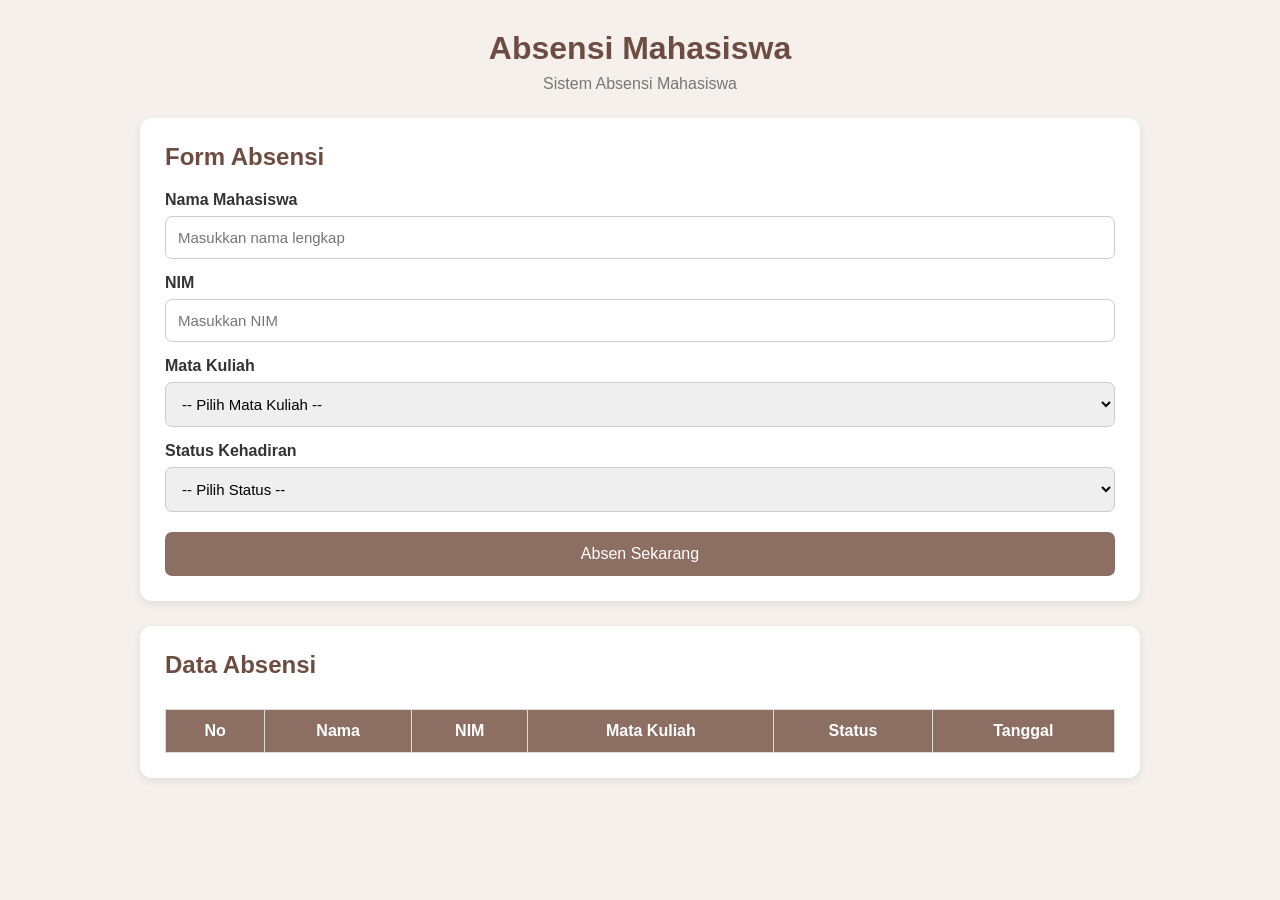
==== absensi.html @ 93a09550 "Add files via upload" ====
<!DOCTYPE html>
<html lang="id">
<head>
    <meta charset="UTF-8">
    <meta name="viewport" content="width=device-width, initial-scale=1.0">

    <title>Absensi Mahasiswa</title>

    <link rel="stylesheet" href="absensi.css">
</head>

<body>

    <div class="container">

        <!-- HEADER -->
        <header class="header">
            <div>
                <h1>Absensi Mahasiswa</h1>
                <p>Sistem Absensi Mahasiswa</p>
            </div>
        </header>


        <!-- FORM ABSENSI -->
        <section class="card">

            <h2>Form Absensi</h2>

            <div class="form-group">

                <label for="nama">Nama Mahasiswa</label>
                <input
                    type="text"
                    id="nama"
                    placeholder="Masukkan nama lengkap"
                >

            </div>


            <div class="form-group">

                <label for="nim">NIM</label>
                <input
                    type="text"
                    id="nim"
                    placeholder="Masukkan NIM"
                >

            </div>


            <div class="form-group">

                <label for="mataKuliah">Mata Kuliah</label>

                <select id="mataKuliah">

                    <option value="">
                        -- Pilih Mata Kuliah --
                    </option>

                    <option value="Rekayasa Perangkat Lunak II">
                        Rekayasa Perangkat Lunak II
                    </option>

                    <option value="Sistem Pendukung Keputusan">
                        Sistem Pendukung Keputusan
                    </option>

                    <option value="Keamanan Data dan Jaringan">
                        Keamanan Data dan Jaringan
                    </option>

                    <option value="Komputer Grafik">
                        Komputer Grafik
                    </option>

                </select>

            </div>


            <div class="form-group">

                <label for="status">Status Kehadiran</label>

                <select id="status">

                    <option value="">
                        -- Pilih Status --
                    </option>

                    <option value="Hadir">
                        Hadir
                    </option>

                    <option value="Izin">
                        Izin
                    </option>

                    <option value="Sakit">
                        Sakit
                    </option>

                    <option value="Alpa">
                        Alpa
                    </option>

                </select>

            </div>


            <button
                type="button"
                id="tombolAbsen"
            >
                Absen Sekarang
            </button>

        </section>


        <!-- TABEL ABSENSI -->
        <section class="card">

            <h2>Data Absensi</h2>

            <div class="table-container">

                <table>

                    <thead>

                        <tr>
                            <th>No</th>
                            <th>Nama</th>
                            <th>NIM</th>
                            <th>Mata Kuliah</th>
                            <th>Status</th>
                            <th>Tanggal</th>
                        </tr>

                    </thead>


                    <tbody id="dataAbsensi">

                    </tbody>

                </table>

            </div>

        </section>

    </div>


    <!-- JAVASCRIPT ABSENSI -->
    <script src="absensi.js"></script>

</body>
</html>
---- absensi.css ----
* {
    margin: 0;
    padding: 0;
    box-sizing: border-box;
}

body {
    font-family: Arial, sans-serif;
    background: #f5f0eb;
    color: #333;
    padding: 30px;
}

.container {
    max-width: 1000px;
    margin: auto;
}

.header {
    text-align: center;
    margin-bottom: 25px;
}

.header h1 {
    color: #6d4c41;
    margin-bottom: 8px;
}

.header p {
    color: #777;
}

.card {
    background: white;
    padding: 25px;
    margin-bottom: 25px;
    border-radius: 12px;
    box-shadow: 0 3px 10px rgba(0, 0, 0, 0.08);
}

.card h2 {
    margin-bottom: 20px;
    color: #6d4c41;
}

label {
    display: block;
    margin-top: 15px;
    margin-bottom: 7px;
    font-weight: bold;
}

input,
select {
    width: 100%;
    padding: 12px;
    border: 1px solid #ccc;
    border-radius: 7px;
    font-size: 15px;
}

button {
    width: 100%;
    margin-top: 20px;
    padding: 13px;
    border: none;
    border-radius: 7px;
    background: #8d6e63;
    color: white;
    font-size: 16px;
    cursor: pointer;
}

button:hover {
    background: #6d4c41;
}

.table-container {
    overflow-x: auto;
}

table {
    width: 100%;
    border-collapse: collapse;
    margin-top: 10px;
}

th,
td {
    border: 1px solid #ddd;
    padding: 12px;
    text-align: center;
}

th {
    background: #8d6e63;
    color: white;
}

tr:nth-child(even) {
    background: #f9f9f9;
}

@media (max-width: 600px) {
    body {
        padding: 15px;
    }

    .card {
        padding: 18px;
    }

    table {
        font-size: 13px;
    }
}
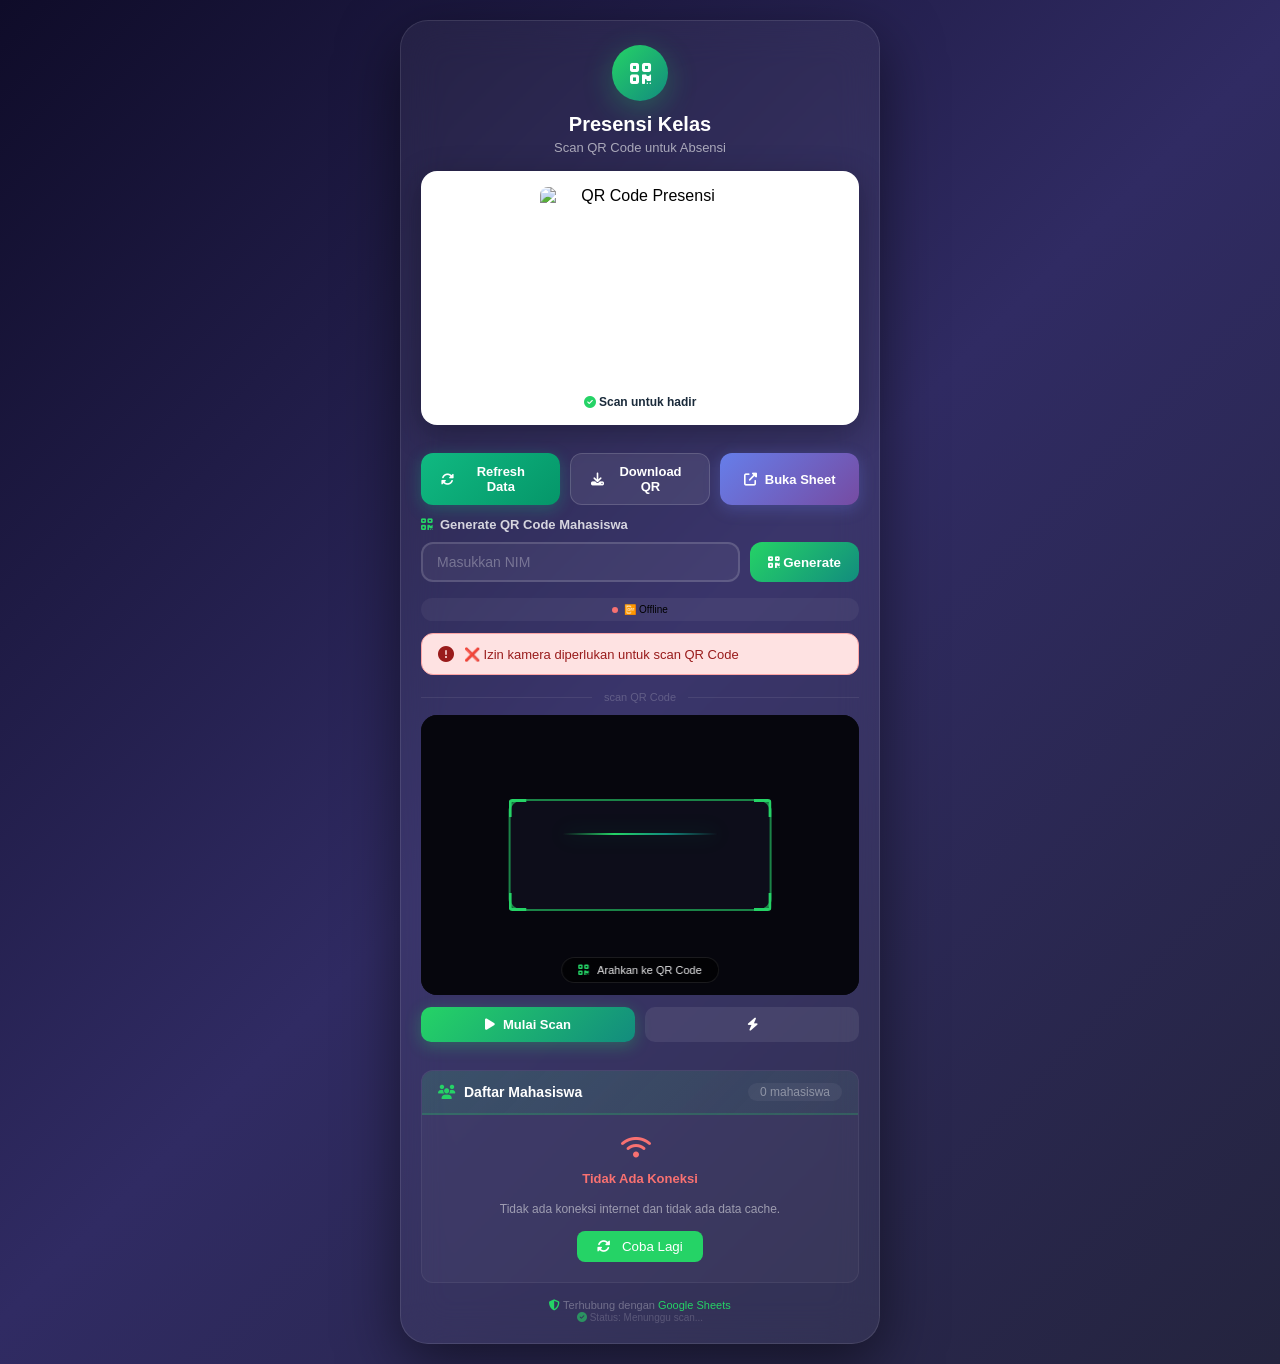
==== commit b6cf29c0: "Add files via upload" ====
--- a/absensi.html
+++ b/absensi.html
@@ -1,166 +1,1435 @@
 <!DOCTYPE html>
 <html lang="id">
 <head>
-    <meta charset="UTF-8">
-    <meta name="viewport" content="width=device-width, initial-scale=1.0">
-
-    <title>Absensi Mahasiswa</title>
-
-    <link rel="stylesheet" href="absensi.css">
+    <meta charset="UTF-8" />
+    <meta name="viewport" content="width=device-width, initial-scale=1.0, maximum-scale=1.0, user-scalable=no" />
+    <title>Presensi Kelas - QR Code</title>
+    <link rel="stylesheet" href="https://cdnjs.cloudflare.com/ajax/libs/font-awesome/6.5.1/css/all.min.css" />
+    <script src="https://cdnjs.cloudflare.com/ajax/libs/html5-qrcode/2.3.8/html5-qrcode.min.js"></script>
+    <style>
+        * { margin: 0; padding: 0; box-sizing: border-box; }
+
+        body {
+            font-family: -apple-system, BlinkMacSystemFont, 'Segoe UI', Roboto, sans-serif;
+            background: linear-gradient(135deg, #0f0c29, #302b63, #24243e);
+            min-height: 100vh;
+            display: flex;
+            justify-content: center;
+            align-items: flex-start;
+            padding: 20px;
+        }
+
+        .container {
+            max-width: 480px;
+            width: 100%;
+            background: rgba(255, 255, 255, 0.05);
+            backdrop-filter: blur(20px);
+            border-radius: 28px;
+            padding: 24px 20px 20px;
+            border: 1px solid rgba(255, 255, 255, 0.1);
+            box-shadow: 0 20px 60px rgba(0, 0, 0, 0.5);
+        }
+
+        .icon-circle {
+            width: 56px;
+            height: 56px;
+            background: linear-gradient(135deg, #25d366, #128c7e);
+            border-radius: 50%;
+            display: flex;
+            align-items: center;
+            justify-content: center;
+            margin: 0 auto 12px;
+            font-size: 24px;
+            color: white;
+            box-shadow: 0 8px 30px rgba(37, 211, 102, 0.3);
+        }
+
+        h1 { color: #fff; font-size: 20px; font-weight: 700; text-align: center; margin-bottom: 4px; }
+        .subtitle { color: rgba(255, 255, 255, 0.6); font-size: 13px; text-align: center; margin-bottom: 16px; }
+
+        .qr-wrapper {
+            background: white;
+            border-radius: 16px;
+            padding: 16px;
+            margin-bottom: 16px;
+            display: inline-block;
+            box-shadow: 0 8px 32px rgba(0, 0, 0, 0.3);
+            width: 100%;
+            text-align: center;
+        }
+
+        #qrImage { width: 200px; height: 200px; display: block; border-radius: 8px; margin: 0 auto; }
+        .qr-wrapper .qr-label { color: #1a2a3a; font-size: 12px; font-weight: 600; margin-top: 8px; }
+
+        .btn-group { display: flex; gap: 10px; margin-top: 12px; flex-wrap: wrap; justify-content: center; }
+        .btn {
+            padding: 10px 20px; border: none; border-radius: 12px; font-weight: 600; font-size: 13px;
+            cursor: pointer; transition: all 0.3s; display: inline-flex; align-items: center;
+            gap: 8px; text-decoration: none; flex: 1; justify-content: center;
+        }
+        .btn-primary {
+            background: linear-gradient(135deg, #25d366, #128c7e);
+            color: white; box-shadow: 0 4px 16px rgba(37, 211, 102, 0.3);
+        }
+        .btn-primary:hover { transform: translateY(-2px); box-shadow: 0 8px 30px rgba(37, 211, 102, 0.4); }
+        .btn-secondary {
+            background: linear-gradient(135deg, #667eea, #764ba2);
+            color: white; box-shadow: 0 4px 16px rgba(102, 126, 234, 0.3);
+        }
+        .btn-secondary:hover { transform: translateY(-2px); box-shadow: 0 8px 30px rgba(102, 126, 234, 0.4); }
+        .btn-outline {
+            background: rgba(255, 255, 255, 0.08); color: white; border: 1px solid rgba(255, 255, 255, 0.15);
+        }
+        .btn-outline:hover { background: rgba(255, 255, 255, 0.15); transform: translateY(-2px); }
+        .btn-success {
+            background: linear-gradient(135deg, #10b981, #059669);
+            color: white; box-shadow: 0 4px 16px rgba(16, 185, 129, 0.3);
+        }
+        .btn-success:hover { transform: translateY(-2px); box-shadow: 0 8px 30px rgba(16, 185, 129, 0.4); }
+
+        .divider {
+            display: flex; align-items: center; margin: 16px 0 12px; gap: 12px;
+            color: rgba(255, 255, 255, 0.2); font-size: 11px;
+        }
+        .divider::before, .divider::after { content: ''; flex: 1; height: 1px; background: rgba(255, 255, 255, 0.08); }
+
+        .scanner-area {
+            position: relative;
+            background: #1a1a2e;
+            border-radius: 16px;
+            margin-top: 12px;
+            min-height: 280px;
+            width: 100%;
+            overflow: hidden;
+        }
+
+        #qr-reader {
+            width: 100% !important;
+            min-height: 280px;
+            background: #0d0d1a;
+            position: relative;
+        }
+
+        #qr-reader video {
+            width: 100% !important;
+            height: auto !important;
+            border-radius: 0 !important;
+            display: block !important;
+        }
+
+        #qr-reader > div:not(:first-child) { display: none !important; }
+        #qr-reader > div:first-child { width: 100% !important; height: auto !important; }
+        #qr-reader > div:first-child > div:first-child { width: 100% !important; height: auto !important; }
+
+        .scanner-overlay {
+            position: absolute;
+            top: 0;
+            left: 0;
+            width: 100%;
+            height: 100%;
+            pointer-events: none;
+            z-index: 10;
+        }
+
+        .scanner-overlay .scan-frame {
+            position: absolute;
+            top: 50%;
+            left: 50%;
+            transform: translate(-50%, -50%);
+            width: 60%;
+            height: 40%;
+            border: 2px solid rgba(37, 211, 102, 0.6);
+            border-radius: 12px;
+            box-shadow: 0 0 0 4000px rgba(0, 0, 0, 0.5);
+        }
+
+        .scanner-overlay .scan-frame .corner {
+            position: absolute;
+            width: 18px; height: 18px;
+            border-color: #25d366;
+            border-style: solid;
+            border-width: 0;
+        }
+        .scanner-overlay .scan-frame .corner-tl { top: -2px; left: -2px; border-top-width: 3px; border-left-width: 3px; border-radius: 4px 0 0 0; }
+        .scanner-overlay .scan-frame .corner-tr { top: -2px; right: -2px; border-top-width: 3px; border-right-width: 3px; border-radius: 0 4px 0 0; }
+        .scanner-overlay .scan-frame .corner-bl { bottom: -2px; left: -2px; border-bottom-width: 3px; border-left-width: 3px; border-radius: 0 0 0 4px; }
+        .scanner-overlay .scan-frame .corner-br { bottom: -2px; right: -2px; border-bottom-width: 3px; border-right-width: 3px; border-radius: 0 0 4px 0; }
+
+        .scanner-overlay .scan-line {
+            position: absolute;
+            top: 30%;
+            left: 20%;
+            right: 20%;
+            height: 2px;
+            background: linear-gradient(90deg, transparent, #25d366, #128c7e, transparent);
+            animation: scanMove 2.5s ease-in-out infinite;
+            border-radius: 2px;
+            box-shadow: 0 0 20px rgba(37, 211, 102, 0.3);
+        }
+
+        @keyframes scanMove {
+            0% { top: 30%; opacity: 0.5; }
+            50% { top: 70%; opacity: 1; }
+            100% { top: 30%; opacity: 0.5; }
+        }
+
+        .scanner-overlay .scan-text {
+            position: absolute;
+            bottom: 12px;
+            left: 50%;
+            transform: translateX(-50%);
+            color: rgba(255, 255, 255, 0.9);
+            font-size: 11px;
+            font-weight: 500;
+            background: rgba(0, 0, 0, 0.6);
+            backdrop-filter: blur(8px);
+            padding: 6px 16px;
+            border-radius: 16px;
+            display: flex;
+            align-items: center;
+            gap: 8px;
+            border: 1px solid rgba(255, 255, 255, 0.1);
+            z-index: 15;
+            white-space: nowrap;
+        }
+
+        .scanner-overlay .scan-text i {
+            color: #25d366;
+            font-size: 12px;
+            animation: pulse-icon 1.5s ease-in-out infinite;
+        }
+
+        @keyframes pulse-icon { 0%, 100% { opacity: 1; } 50% { opacity: 0.3; } }
+
+        .scanner-controls {
+            display: flex;
+            gap: 10px;
+            padding: 12px 0;
+        }
+
+        .scanner-controls button {
+            flex: 1;
+            padding: 10px;
+            border: none;
+            border-radius: 10px;
+            font-weight: 600;
+            font-size: 13px;
+            cursor: pointer;
+            transition: all 0.25s ease;
+            display: flex;
+            align-items: center;
+            justify-content: center;
+            gap: 8px;
+        }
+
+        .btn-scan {
+            background: linear-gradient(135deg, #25d366 0%, #128c7e 100%);
+            color: white;
+            box-shadow: 0 4px 16px rgba(37, 211, 102, 0.3);
+        }
+        .btn-scan:hover { transform: translateY(-2px); box-shadow: 0 6px 24px rgba(37, 211, 102, 0.4); }
+        .btn-scan.stop { background: #e74c3c; box-shadow: 0 4px 16px rgba(231, 76, 60, 0.3); }
+        .btn-scan.stop:hover { box-shadow: 0 6px 24px rgba(231, 76, 60, 0.4); }
+
+        .btn-flash {
+            background: rgba(255, 255, 255, 0.08);
+            color: white;
+            border: 1px solid rgba(255, 255, 255, 0.15);
+            flex: 0.4;
+        }
+        .btn-flash:hover { background: rgba(255, 255, 255, 0.15); }
+        .btn-flash.active { background: #f1c40f; color: #2c3e50; border-color: #f1c40f; }
+
+        #status {
+            padding: 12px 16px;
+            border-radius: 12px;
+            font-weight: 500;
+            font-size: 13px;
+            display: none;
+            animation: slideUp 0.3s ease;
+            align-items: center;
+            gap: 10px;
+            margin-top: 12px;
+        }
+        #status i { font-size: 16px; }
+        @keyframes slideUp { from { opacity: 0; transform: translateY(8px); } to { opacity: 1; transform: translateY(0); } }
+        #status.success { display: flex; background: #d1fae5; color: #065f46; border: 1px solid #a7f3d0; }
+        #status.error { display: flex; background: #fee2e2; color: #991b1b; border: 1px solid #fca5a5; }
+        #status.info { display: flex; background: #dbeafe; color: #1e40af; border: 1px solid #93c5fd; }
+        #status.warning { display: flex; background: #fef3c7; color: #92400e; border: 1px solid #fcd34d; }
+
+        .data-section {
+            margin-top: 16px;
+            background: rgba(255, 255, 255, 0.03);
+            border-radius: 12px;
+            border: 1px solid rgba(255, 255, 255, 0.06);
+            overflow: hidden;
+        }
+
+        .data-section .data-header {
+            padding: 12px 16px;
+            background: linear-gradient(135deg, rgba(37, 211, 102, 0.15), rgba(37, 211, 102, 0.05));
+            border-bottom: 2px solid rgba(37, 211, 102, 0.2);
+            display: flex;
+            justify-content: space-between;
+            align-items: center;
+        }
+
+        .data-section .data-header .title {
+            color: #fff;
+            font-size: 14px;
+            font-weight: 700;
+            display: flex;
+            align-items: center;
+            gap: 8px;
+        }
+
+        .data-section .data-header .title i {
+            color: #25d366;
+        }
+
+        .data-section .data-header .count {
+            color: rgba(255, 255, 255, 0.4);
+            font-size: 12px;
+            background: rgba(255, 255, 255, 0.05);
+            padding: 2px 12px;
+            border-radius: 20px;
+        }
+
+        .data-section .table-wrapper {
+            max-height: 200px;
+            overflow-y: auto;
+        }
+
+        .data-section .table-wrapper::-webkit-scrollbar { width: 4px; }
+        .data-section .table-wrapper::-webkit-scrollbar-track { background: rgba(255, 255, 255, 0.03); }
+        .data-section .table-wrapper::-webkit-scrollbar-thumb { background: rgba(37, 211, 102, 0.3); border-radius: 4px; }
+
+        .data-section table {
+            width: 100%;
+            border-collapse: collapse;
+            font-size: 12px;
+        }
+
+        .data-section table th {
+            padding: 8px 10px;
+            text-align: left;
+            color: rgba(255, 255, 255, 0.5);
+            font-weight: 600;
+            font-size: 10px;
+            text-transform: uppercase;
+            letter-spacing: 0.5px;
+            border-bottom: 1px solid rgba(255, 255, 255, 0.05);
+            position: sticky;
+            top: 0;
+            background: rgba(15, 12, 41, 0.95);
+            backdrop-filter: blur(8px);
+        }
+
+        .data-section table td {
+            padding: 8px 10px;
+            border-bottom: 1px solid rgba(255, 255, 255, 0.03);
+            color: rgba(255, 255, 255, 0.8);
+        }
+
+        .data-section table tr:hover td { background: rgba(255, 255, 255, 0.02); }
+        .data-section table .status-hadir { color: #25d366; font-weight: 600; }
+        .data-section table .status-belum { color: rgba(255, 255, 255, 0.3); }
+
+        .footer-note {
+            margin-top: 16px;
+            font-size: 11px;
+            color: rgba(255, 255, 255, 0.3);
+            text-align: center;
+        }
+        .footer-note i { color: #25d366; }
+        .footer-note a { color: #25d366; text-decoration: none; }
+        .footer-note a:hover { text-decoration: underline; }
+
+        .loading-text {
+            text-align: center;
+            padding: 20px;
+            color: rgba(255, 255, 255, 0.3);
+            font-size: 13px;
+        }
+        .loading-text i { margin-right: 8px; }
+
+        .connection-status {
+            display: flex;
+            align-items: center;
+            gap: 6px;
+            padding: 6px 12px;
+            border-radius: 20px;
+            font-size: 10px;
+            background: rgba(255, 255, 255, 0.05);
+            margin-top: 8px;
+            justify-content: center;
+        }
+        .connection-status .dot {
+            width: 6px;
+            height: 6px;
+            border-radius: 50%;
+            display: inline-block;
+        }
+        .connection-status .dot.online { background: #4ade80; }
+        .connection-status .dot.offline { background: #f87171; animation: pulse-red 1s ease-in-out infinite; }
+        .connection-status .dot.checking { background: #fbbf24; animation: pulse-yellow 0.8s ease-in-out infinite; }
+
+        @keyframes pulse-red { 0%, 100% { opacity: 1; } 50% { opacity: 0.3; } }
+        @keyframes pulse-yellow { 0%, 100% { opacity: 1; } 50% { opacity: 0.4; } }
+
+        .qr-generate-section {
+            padding: 12px 0 8px 0;
+        }
+
+        .qr-generate-section .qr-label {
+            font-size: 13px;
+            font-weight: 600;
+            color: rgba(255, 255, 255, 0.8);
+            display: flex;
+            align-items: center;
+            gap: 8px;
+            margin-bottom: 10px;
+        }
+
+        .qr-generate-section .qr-label i {
+            color: #25d366;
+        }
+
+        .qr-generate-section .qr-input-group {
+            display: flex;
+            gap: 10px;
+        }
+
+        .qr-generate-section .qr-input-group input {
+            flex: 1;
+            padding: 10px 14px;
+            border: 2px solid rgba(255, 255, 255, 0.15);
+            border-radius: 12px;
+            font-size: 14px;
+            background: rgba(255, 255, 255, 0.05);
+            color: white;
+            transition: all 0.3s;
+        }
+
+        .qr-generate-section .qr-input-group input:focus {
+            outline: none;
+            border-color: #25d366;
+            box-shadow: 0 0 0 4px rgba(37, 211, 102, 0.1);
+        }
+
+        .qr-generate-section .qr-input-group input::placeholder {
+            color: rgba(255, 255, 255, 0.3);
+        }
+
+        .qr-generate-section .qr-input-group button {
+            padding: 10px 18px;
+            background: linear-gradient(135deg, #25d366 0%, #128c7e 100%);
+            color: white;
+            border: none;
+            border-radius: 12px;
+            font-weight: 600;
+            cursor: pointer;
+            transition: all 0.25s ease;
+            white-space: nowrap;
+        }
+
+        .qr-generate-section .qr-input-group button:hover {
+            transform: translateY(-2px);
+            box-shadow: 0 4px 16px rgba(37, 211, 102, 0.3);
+        }
+
+        .qr-preview {
+            margin-top: 12px;
+            padding: 16px;
+            background: rgba(255, 255, 255, 0.05);
+            border-radius: 12px;
+            border: 1px solid rgba(255, 255, 255, 0.1);
+            text-align: center;
+            display: none;
+        }
+
+        .qr-preview.show {
+            display: block !important;
+            animation: slideDown 0.4s ease;
+        }
+
+        @keyframes slideDown {
+            from { opacity: 0; transform: translateY(-10px); }
+            to { opacity: 1; transform: translateY(0); }
+        }
+
+        .qr-preview img {
+            max-width: 180px;
+            height: auto;
+            border-radius: 8px;
+            background: white;
+            padding: 8px;
+            box-shadow: 0 2px 10px rgba(0,0,0,0.1);
+        }
+
+        .qr-preview .qr-info {
+            margin-top: 8px;
+            font-size: 13px;
+            color: rgba(255, 255, 255, 0.6);
+        }
+
+        .qr-preview .qr-info strong {
+            color: #fff;
+        }
+
+        .qr-preview .qr-actions {
+            margin-top: 10px;
+            display: flex;
+            gap: 8px;
+            justify-content: center;
+        }
+
+        .qr-preview .qr-actions button {
+            padding: 6px 16px;
+            border: none;
+            border-radius: 8px;
+            font-size: 12px;
+            font-weight: 600;
+            cursor: pointer;
+            transition: all 0.2s;
+        }
+
+        .qr-preview .qr-actions .btn-download {
+            background: #25d366;
+            color: white;
+        }
+
+        .qr-preview .qr-actions .btn-download:hover {
+            background: #128c7e;
+        }
+
+        .qr-preview .qr-actions .btn-close {
+            background: rgba(255, 255, 255, 0.1);
+            color: white;
+        }
+
+        .qr-preview .qr-actions .btn-close:hover {
+            background: rgba(255, 255, 255, 0.2);
+        }
+
+        @media (max-width: 480px) {
+            body { padding: 10px; }
+            .container { padding: 16px 14px 14px; border-radius: 20px; }
+            #qrImage { width: 160px; height: 160px; }
+            .btn-group { flex-direction: row; }
+            .btn { font-size: 12px; padding: 8px 14px; }
+            .scanner-area { min-height: 200px; }
+            #qr-reader { min-height: 200px; }
+            .data-section table { font-size: 11px; }
+            .data-section table th, .data-section table td { padding: 6px 8px; }
+            .scanner-overlay .scan-text { font-size: 9px; padding: 4px 12px; }
+            .data-section .data-header .title { font-size: 12px; }
+            .qr-generate-section .qr-input-group { flex-direction: column; }
+        }
+    </style>
 </head>
-
 <body>
 
     <div class="container">
-
-        <!-- HEADER -->
-        <header class="header">
-            <div>
-                <h1>Absensi Mahasiswa</h1>
-                <p>Sistem Absensi Mahasiswa</p>
+        <div class="icon-circle">
+            <i class="fas fa-qrcode"></i>
+        </div>
+
+        <h1>Presensi Kelas</h1>
+        <p class="subtitle">Scan QR Code untuk Absensi</p>
+
+        <div class="qr-wrapper">
+            <img id="qrImage" src="" alt="QR Code Presensi" />
+            <div class="qr-label">
+                <i class="fas fa-check-circle" style="color:#25d366;"></i> Scan untuk hadir
             </div>
-        </header>
-
-
-        <!-- FORM ABSENSI -->
-        <section class="card">
-
-            <h2>Form Absensi</h2>
-
-            <div class="form-group">
-
-                <label for="nama">Nama Mahasiswa</label>
-                <input
-                    type="text"
-                    id="nama"
-                    placeholder="Masukkan nama lengkap"
-                >
-
+        </div>
+
+        <div class="btn-group">
+            <button class="btn btn-success" onclick="loadDataMahasiswa()">
+                <i class="fas fa-sync-alt"></i> Refresh Data
+            </button>
+            <button class="btn btn-outline" onclick="downloadQR()">
+                <i class="fas fa-download"></i> Download QR
+            </button>
+            <a href="https://docs.google.com/spreadsheets/d/1PXOSZAXZNg7hvX-33DglZlM3saj4yclUhiYepiFNYhI/edit?gid=0#gid=0" target="_blank" class="btn btn-secondary">
+                <i class="fas fa-external-link-alt"></i> Buka Sheet
+            </a>
+        </div>
+
+        <div class="qr-generate-section">
+            <div class="qr-label">
+                <i class="fas fa-qrcode"></i> Generate QR Code Mahasiswa
             </div>
-
-
-            <div class="form-group">
-
-                <label for="nim">NIM</label>
-                <input
-                    type="text"
-                    id="nim"
-                    placeholder="Masukkan NIM"
-                >
-
+            <div class="qr-input-group">
+                <input type="text" id="qrNimInput" placeholder="Masukkan NIM" maxlength="10">
+                <button onclick="generateQRCode()">
+                    <i class="fas fa-qrcode"></i> Generate
+                </button>
             </div>
-
-
-            <div class="form-group">
-
-                <label for="mataKuliah">Mata Kuliah</label>
-
-                <select id="mataKuliah">
-
-                    <option value="">
-                        -- Pilih Mata Kuliah --
-                    </option>
-
-                    <option value="Rekayasa Perangkat Lunak II">
-                        Rekayasa Perangkat Lunak II
-                    </option>
-
-                    <option value="Sistem Pendukung Keputusan">
-                        Sistem Pendukung Keputusan
-                    </option>
-
-                    <option value="Keamanan Data dan Jaringan">
-                        Keamanan Data dan Jaringan
-                    </option>
-
-                    <option value="Komputer Grafik">
-                        Komputer Grafik
-                    </option>
-
-                </select>
-
+            <div class="qr-preview" id="qrPreview">
+                <img id="qrResultImage" src="" alt="QR Code">
+                <div class="qr-info" id="qrInfo"></div>
+                <div class="qr-actions">
+                    <button class="btn-download" onclick="downloadQRCode()">
+                        <i class="fas fa-download"></i> Download
+                    </button>
+                    <button class="btn-close" onclick="closeQRPreview()">
+                        <i class="fas fa-times"></i> Tutup
+                    </button>
+                </div>
             </div>
-
-
-            <div class="form-group">
-
-                <label for="status">Status Kehadiran</label>
-
-                <select id="status">
-
-                    <option value="">
-                        -- Pilih Status --
-                    </option>
-
-                    <option value="Hadir">
-                        Hadir
-                    </option>
-
-                    <option value="Izin">
-                        Izin
-                    </option>
-
-                    <option value="Sakit">
-                        Sakit
-                    </option>
-
-                    <option value="Alpa">
-                        Alpa
-                    </option>
-
-                </select>
-
+        </div>
+
+        <div class="connection-status" id="connectionStatus">
+            <span class="dot checking" id="statusDot"></span>
+            <span id="statusLabel">Mengecek koneksi...</span>
+        </div>
+
+        <div id="status"></div>
+
+        <div class="divider">
+            <span>scan QR Code</span>
+        </div>
+
+        <div class="scanner-area" id="scannerArea">
+            <div id="qr-reader"></div>
+            <div class="scanner-overlay">
+                <div class="scan-frame">
+                    <div class="corner corner-tl"></div>
+                    <div class="corner corner-tr"></div>
+                    <div class="corner corner-bl"></div>
+                    <div class="corner corner-br"></div>
+                    <div class="scan-line"></div>
+                </div>
+                <div class="scan-text">
+                    <i class="fas fa-qrcode"></i>
+                    <span id="scanStatusText">Arahkan ke QR Code</span>
+                </div>
             </div>
-
-
-            <button
-                type="button"
-                id="tombolAbsen"
-            >
-                Absen Sekarang
+        </div>
+
+        <div class="scanner-controls">
+            <button class="btn-scan" id="btnStartScan" onclick="toggleScanner()">
+                <i class="fas fa-play"></i> <span id="btnScanLabel">Mulai Scan</span>
             </button>
-
-        </section>
-
-
-        <!-- TABEL ABSENSI -->
-        <section class="card">
-
-            <h2>Data Absensi</h2>
-
-            <div class="table-container">
-
-                <table>
-
+            <button class="btn-flash" id="btnFlash" onclick="toggleFlash()">
+                <i class="fas fa-bolt"></i>
+            </button>
+        </div>
+
+        <div class="data-section">
+            <div class="data-header">
+                <div class="title">
+                    <i class="fas fa-users"></i> Daftar Mahasiswa
+                </div>
+                <span class="count" id="totalMahasiswa">0 mahasiswa</span>
+            </div>
+            <div class="table-wrapper" id="tableWrapper">
+                <div class="loading-text" id="loadingData">
+                    <i class="fas fa-spinner fa-spin"></i> Memuat data...
+                </div>
+                <table id="dataTable" style="display:none;">
                     <thead>
-
                         <tr>
-                            <th>No</th>
+                            <th>NIM</th>
                             <th>Nama</th>
-                            <th>NIM</th>
-                            <th>Mata Kuliah</th>
+                            <th>Kelas</th>
+                            <th>Jurusan</th>
                             <th>Status</th>
-                            <th>Tanggal</th>
                         </tr>
-
                     </thead>
-
-
-                    <tbody id="dataAbsensi">
-
-                    </tbody>
-
+                    <tbody id="tableBody"></tbody>
                 </table>
-
             </div>
-
-        </section>
-
+        </div>
+
+        <div class="footer-note">
+            <i class="fas fa-shield-alt"></i> Terhubung dengan 
+            <a href="https://docs.google.com/spreadsheets/d/1PXOSZAXZNg7hvX-33DglZlM3saj4yclUhiYepiFNYhI/edit?gid=646034675#gid=646034675" target="_blank">
+                Google Sheets
+            </a>
+            <br>
+            <span style="font-size:10px; opacity:0.6;">
+                <i class="fas fa-check-circle" style="color:#25d366;"></i> Status: <span id="presensiStatus">Menunggu scan</span>
+            </span>
+        </div>
     </div>
 
-
-    <!-- JAVASCRIPT ABSENSI -->
-    <script src="absensi.js"></script>
+   <script>
+    // ================================================================
+    // KONFIGURASI
+    // ================================================================
+    const WEB_APP_URL = 'https://script.google.com/macros/s/AKfycbymSSEe8pCfzT8msv8qQfpFg5kQsFh3cZhO8loSpd5WuFXsqBFSQJ2yHco2IG7Gy1jpQA/exec';
+    const SHEET_URL = 'https://docs.google.com/spreadsheets/d/1PXOSZAXZNg7hvX-33DglZlM3saj4yclUhiYepiFNYhI/edit?gid=646034675#gid=646034675';
+
+    // ================================================================
+    // STATE
+    // ================================================================
+    const AppState = {
+        scannerRunning: false,
+        flashOn: false,
+        isProcessing: false,
+        html5QrCode: null,
+        mahasiswaData: [],
+        isOffline: false,
+        debugMode: true,
+        isOnline: false
+    };
+
+    // ================================================================
+    // DOM REFS
+    // ================================================================
+    const DOM = {
+        status: document.getElementById('status'),
+        scanStatus: document.getElementById('scanStatusText'),
+        presensiStatus: document.getElementById('presensiStatus'),
+        btnStartScan: document.getElementById('btnStartScan'),
+        btnFlash: document.getElementById('btnFlash'),
+        qrImage: document.getElementById('qrImage'),
+        tableBody: document.getElementById('tableBody'),
+        dataTable: document.getElementById('dataTable'),
+        loadingData: document.getElementById('loadingData'),
+        totalMahasiswa: document.getElementById('totalMahasiswa'),
+        connectionStatus: document.getElementById('connectionStatus'),
+        statusDot: document.getElementById('statusDot'),
+        statusLabel: document.getElementById('statusLabel'),
+        qrNimInput: document.getElementById('qrNimInput'),
+        qrResultImage: document.getElementById('qrResultImage'),
+        qrInfo: document.getElementById('qrInfo'),
+        qrPreview: document.getElementById('qrPreview')
+    };
+
+    // ================================================================
+    // UTILITY FUNCTIONS
+    // ================================================================
+    function debugLog(message, type = 'info', data = null) {
+        if (!AppState.debugMode) return;
+        const timestamp = new Date().toLocaleTimeString('id-ID');
+        if (data) {
+            console.log(`[${timestamp}] ${message}`, data);
+        } else {
+            console.log(`[${timestamp}] ${message}`);
+        }
+    }
+
+    function setConnectionStatus(status, message) {
+        if (!DOM.statusDot || !DOM.statusLabel) return;
+        DOM.statusDot.className = 'dot ' + status;
+        DOM.statusLabel.textContent = message;
+        AppState.isOnline = (status === 'online');
+        debugLog(`Status: ${status} - ${message}`, status);
+    }
+
+    function showStatus(message, type = 'info', duration = 4000) {
+        if (!DOM.status) return;
+        const iconMap = {
+            success: 'fa-check-circle',
+            error: 'fa-exclamation-circle',
+            warning: 'fa-triangle-exclamation',
+            info: 'fa-info-circle'
+        };
+        DOM.status.innerHTML = `<i class="fas ${iconMap[type] || iconMap.info}"></i> ${message}`;
+        DOM.status.className = 'status ' + type;
+        DOM.status.style.display = 'flex';
+        clearTimeout(DOM.status._hideTimeout);
+        if (type === 'success' || type === 'error') {
+            DOM.status._hideTimeout = setTimeout(() => {
+                DOM.status.style.display = 'none';
+            }, duration);
+        }
+    }
+
+    // ================================================================
+    // CEK KONEKSI
+    // ================================================================
+    async function checkConnection() {
+        setConnectionStatus('checking', 'Mengecek koneksi...');
+        try {
+            const controller = new AbortController();
+            const timeoutId = setTimeout(() => controller.abort(), 5000);
+            
+            const response = await fetch(WEB_APP_URL + '?action=ping', {
+                method: 'GET',
+                signal: controller.signal,
+                headers: { 'Accept': 'application/json' }
+            });
+            
+            clearTimeout(timeoutId);
+            
+            if (response.ok) {
+                setConnectionStatus('online', '✅ Terhubung ke server');
+                return true;
+            } else {
+                throw new Error('Server tidak merespon');
+            }
+        } catch (error) {
+            console.warn('⚠️ Koneksi offline:', error.message);
+            setConnectionStatus('offline', '📴 Offline');
+            return false;
+        }
+    }
+
+    // ================================================================
+    // CEK PRESENSI HARI INI
+    // ================================================================
+    function checkPresensiHariIni(nim) {
+        const presensiData = JSON.parse(localStorage.getItem('presensiHariIni') || '{}');
+        const today = new Date().toLocaleDateString('id-ID');
+        return presensiData[nim] === today;
+    }
+
+    // ================================================================
+    // UPDATE STATUS DI TABEL (TANPA REFRESH) - HANYA 1 FUNGSI
+    // ================================================================
+    function updateStatusInTable(nim, hadir) {
+        if (!DOM.tableBody) return;
+        const rows = DOM.tableBody.querySelectorAll('tr');
+        rows.forEach(row => {
+            const td = row.querySelector('td:first-child');
+            if (td && td.textContent.trim() === nim) {
+                const statusTd = row.querySelector('td:last-child');
+                if (statusTd) {
+                    statusTd.innerHTML = `
+                        <span class="status-hadir">
+                            <i class="fas fa-check-circle"></i>
+                            Hadir
+                        </span>
+                    `;
+                }
+            }
+        });
+    }
+
+    // ================================================================
+    // RENDER DATA TABLE
+    // ================================================================
+    function renderDataTable(data) {
+        if (!DOM.tableBody || !DOM.dataTable || !DOM.loadingData) return;
+        DOM.tableBody.innerHTML = '';
+        
+        if (!data || data.length === 0) {
+            DOM.loadingData.innerHTML = '<i class="fas fa-info-circle"></i> Tidak ada data';
+            DOM.loadingData.style.display = 'block';
+            DOM.dataTable.style.display = 'none';
+            return;
+        }
+
+        data.forEach((mhs) => {
+            const isHadir = checkPresensiHariIni(mhs.nim);
+            const row = document.createElement('tr');
+            row.innerHTML = `
+                <td><strong>${mhs.nim || '-'}</strong></td>
+                <td>${mhs.nama || '-'}</td>
+                <td>${mhs.kelas || '-'}</td>
+                <td>${mhs.jurusan || '-'}</td>
+                <td>
+                    <span class="${isHadir ? 'status-hadir' : 'status-belum'}">
+                        <i class="fas ${isHadir ? 'fa-check-circle' : 'fa-circle'}"></i>
+                        ${isHadir ? 'Hadir' : 'Belum'}
+                    </span>
+                </td>
+            `;
+            DOM.tableBody.appendChild(row);
+        });
+
+        DOM.loadingData.style.display = 'none';
+        DOM.dataTable.style.display = 'table';
+    }
+
+    // ================================================================
+    // LOAD DATA MAHASISWA
+    // ================================================================
+    async function loadDataMahasiswa() {
+        if (!DOM.loadingData || !DOM.dataTable || !DOM.tableBody) return;
+        
+        DOM.loadingData.style.display = 'block';
+        DOM.dataTable.style.display = 'none';
+        DOM.loadingData.innerHTML = '<i class="fas fa-spinner fa-spin"></i> Mengambil data dari Google Sheets...';
+
+        try {
+            const isOnline = await checkConnection();
+            
+            if (!isOnline) {
+                const cachedData = localStorage.getItem('mahasiswaData');
+                if (cachedData) {
+                    try {
+                        const parsed = JSON.parse(cachedData);
+                        if (parsed && parsed.length > 0) {
+                            AppState.mahasiswaData = parsed;
+                            renderDataTable(parsed);
+                            DOM.totalMahasiswa.textContent = parsed.length + ' mahasiswa (offline)';
+                            DOM.loadingData.style.display = 'none';
+                            DOM.dataTable.style.display = 'table';
+                            showStatus(`📂 ${parsed.length} data dari cache (offline)`, 'warning', 3000);
+                            debugLog(`📂 [OFFLINE] ${parsed.length} data dari cache`, 'info');
+                            return;
+                        }
+                    } catch (e) {}
+                }
+                
+                DOM.loadingData.innerHTML = `
+                    <i class="fas fa-wifi" style="color:#f87171;font-size:24px;display:block;margin-bottom:12px;"></i>
+                    <strong style="color:#f87171;">Tidak Ada Koneksi</strong>
+                    <br><br>
+                    <span style="color:rgba(255,255,255,0.5);font-size:12px;">
+                        Tidak ada koneksi internet dan tidak ada data cache.
+                    </span>
+                    <br><br>
+                    <button onclick="loadDataMahasiswa()" style="padding:8px 20px;background:#25d366;color:white;border:none;border-radius:8px;cursor:pointer;">
+                        <i class="fas fa-sync-alt"></i> Coba Lagi
+                    </button>
+                `;
+                DOM.loadingData.style.display = 'block';
+                DOM.totalMahasiswa.textContent = '0 mahasiswa';
+                return;
+            }
+
+            debugLog('📡 [ONLINE] Mengambil data dari Google Sheets...', 'info');
+            
+            const response = await fetch(WEB_APP_URL + '?action=get_all', {
+                method: 'GET',
+                headers: { 'Accept': 'application/json' },
+                signal: AbortSignal.timeout(15000)
+            });
+            
+            if (!response.ok) {
+                throw new Error(`HTTP ${response.status}`);
+            }
+            
+            const data = await response.json();
+            debugLog('📊 Data dari Google Sheets:', 'info', data);
+
+            if (data && Array.isArray(data) && data.length > 0) {
+                debugLog(`✅ ${data.length} data berhasil dimuat dari Google Sheets`, 'success');
+                
+                AppState.mahasiswaData = data;
+                localStorage.setItem('mahasiswaData', JSON.stringify(data));
+                renderDataTable(data);
+                DOM.totalMahasiswa.textContent = data.length + ' mahasiswa';
+                setConnectionStatus('online', '✅ Online - Data dari Google Sheets');
+                showStatus(`✅ ${data.length} data mahasiswa dari Google Sheets!`, 'success', 3000);
+                
+                DOM.loadingData.style.display = 'none';
+                DOM.dataTable.style.display = 'table';
+                return;
+                
+            } else {
+                debugLog('⚠️ Data kosong dari Google Sheets', 'warning');
+                
+                const cachedData = localStorage.getItem('mahasiswaData');
+                if (cachedData) {
+                    try {
+                        const parsed = JSON.parse(cachedData);
+                        if (parsed && parsed.length > 0) {
+                            AppState.mahasiswaData = parsed;
+                            renderDataTable(parsed);
+                            DOM.totalMahasiswa.textContent = parsed.length + ' mahasiswa (cache)';
+                            DOM.loadingData.style.display = 'none';
+                            DOM.dataTable.style.display = 'table';
+                            showStatus(`📂 ${parsed.length} data dari cache`, 'warning', 3000);
+                            return;
+                        }
+                    } catch (e) {}
+                }
+                
+                DOM.loadingData.innerHTML = `
+                    <i class="fas fa-info-circle" style="color:#fbbf24;font-size:20px;display:block;margin-bottom:12px;"></i>
+                    <strong style="color:#fbbf24;">Belum ada data di Google Sheets</strong>
+                    <br><br>
+                    <span style="color:rgba(255,255,255,0.5);font-size:12px;">
+                        Silakan tambahkan data mahasiswa di Google Sheets terlebih dahulu.
+                    </span>
+                    <br><br>
+                    <a href="${SHEET_URL}" target="_blank" style="padding:8px 20px;background:#25d366;color:white;border:none;border-radius:8px;cursor:pointer;text-decoration:none;display:inline-block;">
+                        <i class="fas fa-external-link-alt"></i> Buka Google Sheets
+                    </a>
+                    <br><br>
+                    <button onclick="loadDataMahasiswa()" style="padding:6px 16px;background:rgba(255,255,255,0.1);color:white;border:1px solid rgba(255,255,255,0.15);border-radius:8px;cursor:pointer;">
+                        <i class="fas fa-sync-alt"></i> Refresh
+                    </button>
+                `;
+                DOM.loadingData.style.display = 'block';
+                DOM.totalMahasiswa.textContent = '0 mahasiswa';
+                setConnectionStatus('online', '✅ Online - Data kosong');
+            }
+            
+        } catch (error) {
+            debugLog(`❌ Error: ${error.message}`, 'error');
+            
+            const cachedData = localStorage.getItem('mahasiswaData');
+            if (cachedData) {
+                try {
+                    const parsed = JSON.parse(cachedData);
+                    if (parsed && parsed.length > 0) {
+                        debugLog(`📂 [FALLBACK] ${parsed.length} data dari cache`, 'info');
+                        AppState.mahasiswaData = parsed;
+                        renderDataTable(parsed);
+                        DOM.totalMahasiswa.textContent = parsed.length + ' mahasiswa (cache)';
+                        DOM.loadingData.style.display = 'none';
+                        DOM.dataTable.style.display = 'table';
+                        showStatus(`📂 ${parsed.length} data dari cache (error)`, 'warning', 3000);
+                        return;
+                    }
+                } catch (e) {}
+            }
+            
+            DOM.loadingData.innerHTML = `
+                <i class="fas fa-exclamation-circle" style="color:#ef4444;font-size:24px;display:block;margin-bottom:12px;"></i>
+                <strong style="color:#ef4444;">Gagal Memuat Data</strong>
+                <br><br>
+                <span style="color:rgba(255,255,255,0.5);font-size:12px;">
+                    ${error.message}
+                    <br><br>
+                    Pastikan Web App sudah di-deploy dan URL benar.
+                </span>
+                <br><br>
+                <button onclick="loadDataMahasiswa()" style="padding:8px 20px;background:#25d366;color:white;border:none;border-radius:8px;cursor:pointer;">
+                    <i class="fas fa-sync-alt"></i> Coba Lagi
+                </button>
+                <br><br>
+                <a href="${SHEET_URL}" target="_blank" style="padding:6px 16px;background:rgba(255,255,255,0.1);color:white;border:1px solid rgba(255,255,255,0.15);border-radius:8px;cursor:pointer;text-decoration:none;display:inline-block;font-size:12px;">
+                    <i class="fas fa-external-link-alt"></i> Buka Google Sheets
+                </a>
+            `;
+            DOM.loadingData.style.display = 'block';
+            DOM.totalMahasiswa.textContent = '0 mahasiswa';
+            setConnectionStatus('offline', '❌ Gagal terhubung');
+        }
+    }
+
+    // ================================================================
+    // QR CODE GENERATE
+    // ================================================================
+    function generateQR() {
+        if (!DOM.qrImage) return;
+        const qrData = {
+            nim: 'ABSENSI-KELAS',
+            nama: 'Presensi Kelas',
+            kelas: 'Semua',
+            jurusan: 'Semua',
+            link_sheet: SHEET_URL,
+            timestamp: new Date().toISOString()
+        };
+        const qrText = JSON.stringify(qrData);
+        DOM.qrImage.src = `https://api.qrserver.com/v1/create-qr-code/?size=300x300&data=${encodeURIComponent(qrText)}`;
+    }
+
+    function downloadQR() {
+        if (!DOM.qrImage.src) { alert('QR Code belum siap.'); return; }
+        const link = document.createElement('a');
+        link.download = 'qr-presensi-kelas.png';
+        link.href = DOM.qrImage.src;
+        document.body.appendChild(link);
+        link.click();
+        document.body.removeChild(link);
+    }
+
+    // ================================================================
+    // GENERATE QR CODE PER MAHASISWA
+    // ================================================================
+    function generateQRCode() {
+        const nim = DOM.qrNimInput.value.trim();
+        if (!nim) {
+            showStatus('❌ Masukkan NIM terlebih dahulu', 'error');
+            DOM.qrNimInput.focus();
+            return;
+        }
+
+        if (nim.length < 3) {
+            showStatus('❌ NIM minimal 3 karakter', 'error');
+            return;
+        }
+
+        const mahasiswa = AppState.mahasiswaData.find(m => m.nim === nim);
+        if (!mahasiswa) {
+            showStatus(`❌ NIM ${nim} tidak terdaftar!`, 'error');
+            return;
+        }
+
+        const qrData = {
+            nim: mahasiswa.nim,
+            nama: mahasiswa.nama,
+            kelas: mahasiswa.kelas,
+            jurusan: mahasiswa.jurusan,
+            link_sheet: SHEET_URL,
+            timestamp: new Date().toISOString()
+        };
+
+        const qrText = JSON.stringify(qrData);
+        const qrUrl = `https://api.qrserver.com/v1/create-qr-code/?size=300x300&data=${encodeURIComponent(qrText)}`;
+        
+        DOM.qrResultImage.src = qrUrl;
+        DOM.qrInfo.innerHTML = `
+            <strong>NIM:</strong> ${mahasiswa.nim} &bull; 
+            <strong>Nama:</strong> ${mahasiswa.nama} &bull; 
+            <strong>Kelas:</strong> ${mahasiswa.kelas} &bull; 
+            <strong>Jurusan:</strong> ${mahasiswa.jurusan}
+            <div style="margin-top:6px; font-size:12px; color:#25d366;">
+                <i class="fas fa-check-circle"></i> Scan QR untuk presensi
+            </div>
+        `;
+        DOM.qrPreview.classList.add('show');
+        
+        showStatus(`✅ QR Code berhasil dibuat untuk ${mahasiswa.nama} (${nim})`, 'success');
+        debugLog(`QR Code generated for: ${mahasiswa.nama} (${nim})`, 'success');
+    }
+
+    // ================================================================
+    // DOWNLOAD QR CODE PER MAHASISWA
+    // ================================================================
+    function downloadQRCode() {
+        if (!DOM.qrResultImage.src) {
+            showStatus('❌ Tidak ada QR Code untuk didownload', 'error');
+            return;
+        }
+        const link = document.createElement('a');
+        const nim = DOM.qrNimInput.value.trim() || 'mahasiswa';
+        link.download = `qr-code-${nim}.png`;
+        link.href = DOM.qrResultImage.src;
+        document.body.appendChild(link);
+        link.click();
+        document.body.removeChild(link);
+        showStatus('✅ QR Code berhasil didownload!', 'success');
+    }
+
+    // ================================================================
+    // CLOSE QR PREVIEW
+    // ================================================================
+    function closeQRPreview() {
+        DOM.qrPreview.classList.remove('show');
+        DOM.qrNimInput.value = '';
+    }
+
+    // ================================================================
+    // SCANNER
+    // ================================================================
+    function toggleScanner() {
+        if (AppState.scannerRunning) {
+            stopScanner();
+        } else {
+            startScanner();
+        }
+    }
+
+    function startScanner() {
+        if (AppState.scannerRunning) return;
+
+        if (AppState.html5QrCode) {
+            try {
+                AppState.html5QrCode.clear();
+                AppState.html5QrCode = null;
+            } catch (e) {}
+        }
+
+        const readerElement = document.getElementById('qr-reader');
+        if (readerElement) {
+            readerElement.innerHTML = '';
+        }
+
+        if (DOM.btnStartScan) {
+            DOM.btnStartScan.classList.add('stop');
+            DOM.btnStartScan.innerHTML = '<i class="fas fa-stop"></i> Stop Scan';
+        }
+
+        try {
+            AppState.html5QrCode = new Html5Qrcode("qr-reader", {
+                verbose: false,
+                formatsToSupport: [Html5QrcodeSupportedFormats.QR_CODE]
+            });
+
+            const config = {
+                fps: 10,
+                qrbox: { width: 250, height: 250 },
+                aspectRatio: 1.0
+            };
+
+            AppState.html5QrCode.start(
+                { facingMode: "environment" },
+                config,
+                onScanSuccess,
+                onScanError
+            ).then(() => {
+                AppState.scannerRunning = true;
+                if (DOM.scanStatus) DOM.scanStatus.textContent = '🔍 Mendeteksi QR Code...';
+                if (DOM.presensiStatus) DOM.presensiStatus.textContent = 'Mendeteksi...';
+                showStatus('📷 Kamera aktif', 'info', 3000);
+            }).catch((err) => {
+                AppState.html5QrCode.start(
+                    { facingMode: "user" },
+                    config,
+                    onScanSuccess,
+                    onScanError
+                ).then(() => {
+                    AppState.scannerRunning = true;
+                    if (DOM.scanStatus) DOM.scanStatus.textContent = '🔍 Mendeteksi QR Code...';
+                    if (DOM.presensiStatus) DOM.presensiStatus.textContent = 'Mendeteksi...';
+                    showStatus('📷 Kamera depan aktif', 'info', 3000);
+                }).catch((err2) => {
+                    showStatus('❌ Gagal akses kamera: ' + err2.message, 'error');
+                    resetScannerButton();
+                });
+            });
+
+        } catch (error) {
+            showStatus('❌ Gagal inisialisasi scanner', 'error');
+            resetScannerButton();
+        }
+    }
+
+    function onScanError(errorMessage) {
+        // Abaikan error scan biasa
+    }
+
+    function stopScanner() {
+        if (AppState.html5QrCode && AppState.scannerRunning) {
+            AppState.html5QrCode.stop().then(() => {
+                AppState.html5QrCode.clear();
+                AppState.html5QrCode = null;
+                AppState.scannerRunning = false;
+                resetScannerButton();
+                if (DOM.scanStatus) DOM.scanStatus.textContent = '⏸ Scanner berhenti';
+                if (DOM.presensiStatus) DOM.presensiStatus.textContent = 'Scanner berhenti';
+            }).catch((err) => {});
+        } else {
+            AppState.scannerRunning = false;
+            resetScannerButton();
+        }
+    }
+
+    function resetScannerButton() {
+        if (!DOM.btnStartScan) return;
+        DOM.btnStartScan.classList.remove('stop');
+        DOM.btnStartScan.innerHTML = '<i class="fas fa-play"></i> <span id="btnScanLabel">Mulai Scan</span>';
+        document.getElementById('btnScanLabel').textContent = 'Mulai Scan';
+    }
+
+    // ================================================================
+    // SCAN SUCCESS - PROSES PRESENSI (HANYA 1 FUNGSI)
+    // ================================================================
+    function onScanSuccess(decodedText) {
+        if (AppState.isProcessing) return;
+        AppState.isProcessing = true;
+
+        if (AppState.html5QrCode && AppState.scannerRunning) {
+            AppState.html5QrCode.stop().then(() => {
+                AppState.scannerRunning = false;
+                resetScannerButton();
+            }).catch(() => {});
+        }
+
+        processPresensi(decodedText);
+    }
+
+    // ================================================================
+    // PROSES PRESENSI - LANGSUNG HADIR (HANYA 1 FUNGSI)
+    // ================================================================
+    async function processPresensi(qrData) {
+    try {
+        showStatus('⏳ Memproses presensi...', 'info', 5000);
+        console.log('📡 Memproses presensi...');
+        console.log('📊 QR Data:', qrData);
+        
+        let data, nim = '';
+        try {
+            data = JSON.parse(qrData);
+            nim = data.nim || '';
+            console.log('📊 QR Data parsed:', data);
+        } catch (e) {
+            nim = qrData.trim();
+            data = { nim: nim };
+            console.log('📊 QR Data as plain text:', nim);
+        }
+
+        if (!nim || nim.length < 3) {
+            showStatus('❌ NIM tidak valid (minimal 3 karakter)', 'error');
+            console.log('❌ NIM tidak valid:', nim);
+            AppState.isProcessing = false;
+            setTimeout(startScanner, 2000);
+            return;
+        }
+
+        console.log('🔍 Mencari NIM:', nim);
+        console.log('📊 Data Mahasiswa tersedia:', AppState.mahasiswaData.length);
+
+        const mahasiswa = AppState.mahasiswaData.find(m => m.nim === nim);
+        if (!mahasiswa) {
+            showStatus(`❌ NIM ${nim} tidak terdaftar!`, 'error');
+            console.log('❌ Mahasiswa tidak ditemukan:', nim);
+            AppState.isProcessing = false;
+            setTimeout(startScanner, 2000);
+            return;
+        }
+
+        console.log('✅ Mahasiswa ditemukan:', mahasiswa.nama);
+
+        const today = new Date().toLocaleDateString('id-ID');
+        const presensiData = JSON.parse(localStorage.getItem('presensiHariIni') || '{}');
+        if (presensiData[nim] === today) {
+            showStatus(`⚠️ ${mahasiswa.nama} sudah presensi hari ini!`, 'warning');
+            console.log('⚠️ Sudah presensi hari ini:', mahasiswa.nama);
+            if (DOM.scanStatus) DOM.scanStatus.textContent = '⚠️ Sudah presensi';
+            if (DOM.presensiStatus) DOM.presensiStatus.textContent = '⚠️ Sudah hadir';
+            AppState.isProcessing = false;
+            setTimeout(startScanner, 2000);
+            return;
+        }
+
+        // ============================================================
+        // KIRIM PRESENSI KE GOOGLE SHEETS - SESUAI STRUKTUR
+        // ============================================================
+        console.log('📤 Mengirim presensi ke Google Sheets...');
+        
+        // 🔥 Payload lengkap sesuai kolom Google Sheets
+        const payload = {
+            action: 'presensi',
+            nim: nim,
+            nama: mahasiswa.nama || '',
+            kelas: mahasiswa.kelas || '',
+            jurusan: mahasiswa.jurusan || '',
+            mataKuliah: 'Presensi Kelas',
+            status: 'Hadir',
+            waktu: new Date().toLocaleString('id-ID', { 
+                timeZone: 'Asia/Jakarta' 
+            })
+        };
+        
+        console.log('📤 Payload:', JSON.stringify(payload));
+        
+        // Kirim ke Google Sheets
+        await fetch(WEB_APP_URL, {
+            method: 'POST',
+            mode: 'no-cors',
+            headers: {
+                'Content-Type': 'application/json',
+            },
+            body: JSON.stringify(payload)
+        });
+
+        console.log('📥 Presensi terkirim');
+        
+        // Simpan ke localStorage
+        presensiData[nim] = today;
+        localStorage.setItem('presensiHariIni', JSON.stringify(presensiData));
+
+        // Tampilkan status sukses
+        showStatus(`✅ ${mahasiswa.nama} HADIR!`, 'success');
+        console.log(`✅ Presensi berhasil: ${mahasiswa.nama} (${nim})`);
+        if (DOM.scanStatus) DOM.scanStatus.textContent = '✅ Hadir!';
+        if (DOM.presensiStatus) DOM.presensiStatus.textContent = '✅ Hadir';
+        
+        // Update status di tabel
+        updateStatusInTable(nim, true);
+        
+        // Refresh data
+        setTimeout(() => {
+            loadDataMahasiswa();
+        }, 500);
+
+    } catch (error) {
+        console.error('❌ Error processing presensi:', error);
+        showStatus(`❌ Error: ${error.message}`, 'error');
+        if (DOM.scanStatus) DOM.scanStatus.textContent = '❌ Error';
+        if (DOM.presensiStatus) DOM.presensiStatus.textContent = '❌ Error';
+    } finally {
+        setTimeout(() => {
+            AppState.isProcessing = false;
+            if (DOM.scanStatus) DOM.scanStatus.textContent = 'Arahkan ke QR Code';
+            if (!AppState.scannerRunning) {
+                startScanner();
+            }
+        }, 3000);
+    }
+}
+
+    // ================================================================
+    // FLASH
+    // ================================================================
+    function toggleFlash() {
+        AppState.flashOn = !AppState.flashOn;
+        if (!DOM.btnFlash) return;
+        
+        if (AppState.flashOn) {
+            DOM.btnFlash.classList.add('active');
+            DOM.btnFlash.innerHTML = '<i class="fas fa-bolt" style="color:#f1c40f;"></i>';
+            try {
+                if (AppState.html5QrCode && AppState.html5QrCode._videoElement) {
+                    const video = AppState.html5QrCode._videoElement;
+                    const track = video.srcObject?.getVideoTracks()[0];
+                    if (track && track.getCapabilities?.().torch) {
+                        track.applyConstraints({ advanced: [{ torch: true }] });
+                    }
+                }
+            } catch (e) {}
+        } else {
+            DOM.btnFlash.classList.remove('active');
+            DOM.btnFlash.innerHTML = '<i class="fas fa-bolt"></i>';
+            try {
+                if (AppState.html5QrCode && AppState.html5QrCode._videoElement) {
+                    const video = AppState.html5QrCode._videoElement;
+                    const track = video.srcObject?.getVideoTracks()[0];
+                    if (track && track.getCapabilities?.().torch) {
+                        track.applyConstraints({ advanced: [{ torch: false }] });
+                    }
+                }
+            } catch (e) {}
+        }
+    }
+
+    // ================================================================
+    // CHECK CAMERA
+    // ================================================================
+    async function checkCameraPermission() {
+        try {
+            if (!navigator.mediaDevices || !navigator.mediaDevices.getUserMedia) {
+                showStatus('❌ Browser tidak mendukung kamera', 'error');
+                return false;
+            }
+            const stream = await navigator.mediaDevices.getUserMedia({ video: { facingMode: "environment" } });
+            stream.getTracks().forEach(track => track.stop());
+            return true;
+        } catch (error) {
+            showStatus('❌ Izin kamera diperlukan untuk scan QR Code', 'error');
+            return false;
+        }
+    }
+
+    // ================================================================
+    // INIT
+    // ================================================================
+    async function init() {
+        console.log('📱 Aplikasi Presensi Kelas v3.0 - ONLINE MODE');
+        console.log('📡 Web App URL:', WEB_APP_URL);
+        console.log('📊 Mode: Online - Data dari Google Sheets');
+
+        generateQR();
+        if (DOM.presensiStatus) DOM.presensiStatus.textContent = 'Menunggu scan...';
+
+        const isOnline = await checkConnection();
+        await loadDataMahasiswa();
+        
+        setInterval(loadDataMahasiswa, 30000);
+
+        const cameraReady = await checkCameraPermission();
+        if (cameraReady) {
+            setTimeout(startScanner, 800);
+        } else {
+            showStatus('❌ Izin kamera diperlukan untuk scan QR Code', 'error');
+        }
+    }
+
+    document.addEventListener('DOMContentLoaded', init);
+
+    window.addEventListener('beforeunload', function() {
+        if (AppState.html5QrCode && AppState.scannerRunning) {
+            AppState.html5QrCode.stop().then(() => {
+                AppState.html5QrCode.clear();
+                AppState.html5QrCode = null;
+            }).catch(() => {});
+        }
+    });
+</script>
 
 </body>
 </html>
